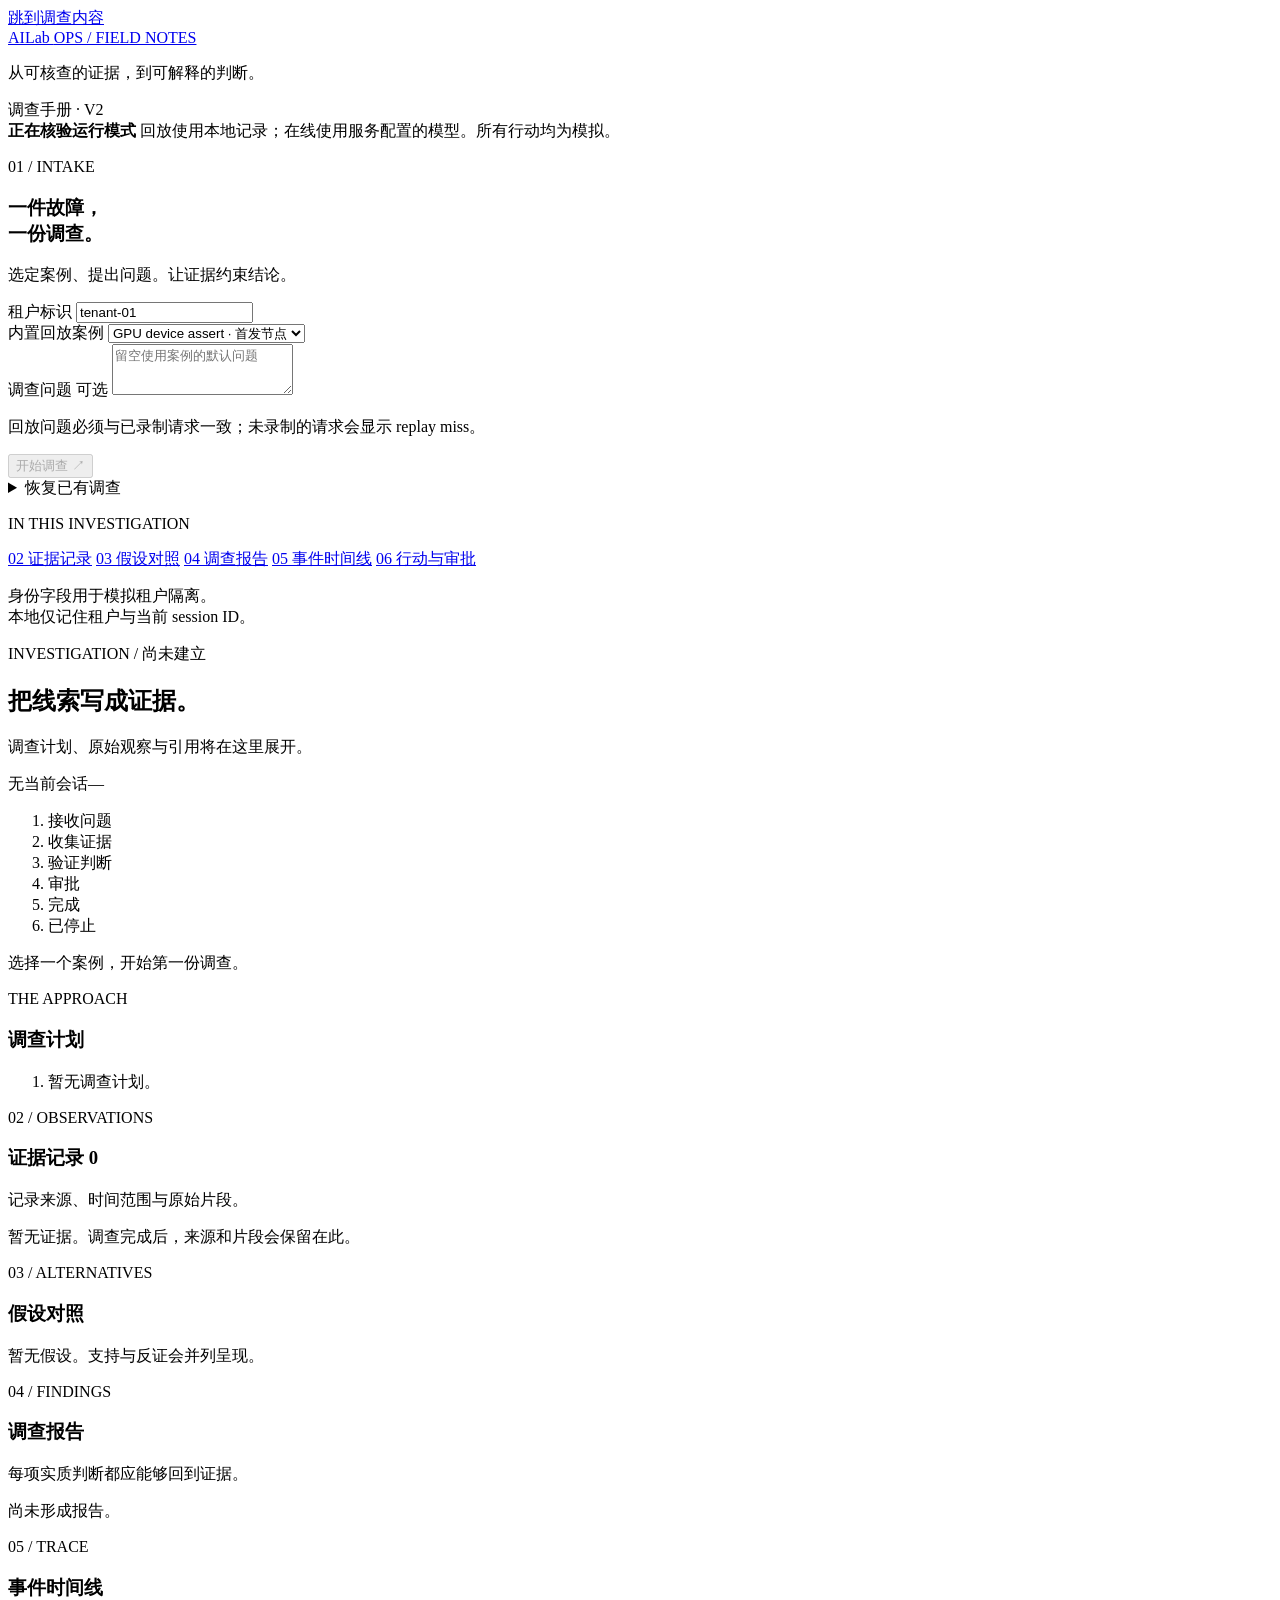
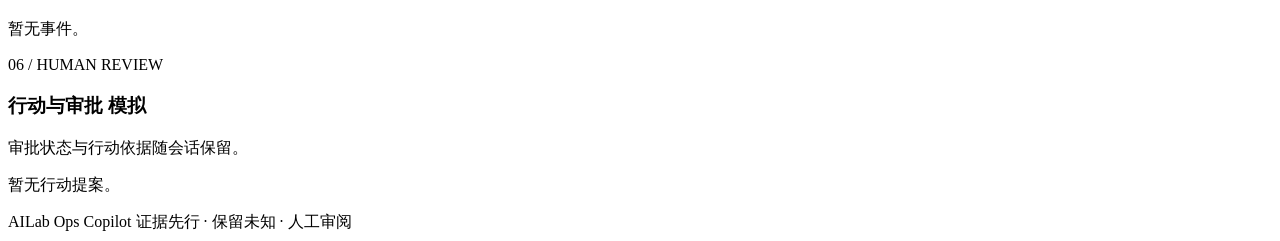
==== src/ailab_ops/serving/static/v2/index.html @ c925ca3b "feat: add the v2 investigation workspace" ====
<!doctype html>
<html lang="zh-CN">
<head>
  <meta charset="utf-8">
  <meta name="viewport" content="width=device-width, initial-scale=1">
  <meta name="color-scheme" content="light">
  <title>调查工作台 · AILab Ops</title>
  <link rel="stylesheet" href="/static/v2/app.css">
  <script src="/static/v2/app.js" defer></script>
</head>
<body>
  <a class="skip-link" href="#investigation">跳到调查内容</a>
  <header class="masthead">
    <a class="wordmark" href="/">AILab <span>OPS / FIELD NOTES</span></a>
    <p>从可核查的证据，到可解释的判断。</p>
    <span class="edition">调查手册 · V2</span>
  </header>
  <div id="mode-banner" class="mode-banner" role="status" aria-live="polite" data-mode="unknown">
    <strong id="mode-label">正在核验运行模式</strong>
    <span id="mode-copy">回放使用本地记录；在线使用服务配置的模型。所有行动均为模拟。</span>
  </div>
  <main class="workspace">
    <aside class="intake-column" aria-label="调查入口与目录">
      <section id="intake">
        <p class="eyebrow">01 / INTAKE</p>
        <h1>一件故障，<br>一份调查。</h1>
        <p class="lede">选定案例、提出问题。让证据约束结论。</p>
        <form id="intake-form">
          <label for="tenant-id">租户标识</label>
          <input id="tenant-id" name="tenant_id" value="tenant-01" required maxlength="100" autocomplete="off">
          <div id="replay-case-field">
            <label for="case-select">内置回放案例</label>
            <select id="case-select" name="case_id">
              <option value="case-gpu-assert">GPU device assert · 首发节点</option>
              <option value="case-collective-timeout">Collective timeout · 通信超时</option>
              <option value="case-insufficient-evidence">证据不足 · 保留未知</option>
            </select>
          </div>
          <div id="online-case-field" hidden>
            <label for="case-input">案例 / 作业标识</label>
            <input id="case-input" maxlength="200" autocomplete="off" placeholder="由服务端校验的标识">
            <p class="field-note">可用对象由当前服务配置决定。</p>
          </div>
          <label for="question">调查问题 <span class="optional">可选</span></label>
          <textarea id="question" name="question" rows="3" maxlength="4000" placeholder="留空使用案例的默认问题"></textarea>
          <p id="question-note" class="field-note">回放问题必须与已录制请求一致；未录制的请求会显示 replay miss。</p>
          <button id="start-button" class="primary" type="submit" disabled>开始调查 <span aria-hidden="true">↗</span></button>
        </form>
        <details class="restore">
          <summary>恢复已有调查</summary>
          <form id="restore-form">
            <label for="session-id">Session ID</label>
            <input id="session-id" maxlength="200" required autocomplete="off" placeholder="粘贴当前租户的 session ID">
            <button type="submit">打开调查</button>
          </form>
          <p class="field-note">会话保存在服务进程中；服务重启后可能失效。</p>
        </details>
      </section>
      <nav class="contents" aria-label="调查目录">
        <p class="eyebrow">IN THIS INVESTIGATION</p>
        <a href="#evidence-board"><span>02</span> 证据记录</a>
        <a href="#hypotheses"><span>03</span> 假设对照</a>
        <a href="#cited-report"><span>04</span> 调查报告</a>
        <a href="#timeline"><span>05</span> 事件时间线</a>
        <a href="#action-panel"><span>06</span> 行动与审批</a>
      </nav>
      <p class="margin-note">身份字段用于模拟租户隔离。<br>本地仅记住租户与当前 session ID。</p>
    </aside>
    <article id="investigation" class="casebook" aria-labelledby="investigation-title">
      <header class="investigation-header">
        <p class="eyebrow">INVESTIGATION / <span id="case-reference">尚未建立</span></p>
        <h2 id="investigation-title">把线索写成证据。</h2>
        <p id="investigation-question" class="lede">调查计划、原始观察与引用将在这里展开。</p>
        <div class="session-meta"><span id="session-reference">无当前会话</span><span id="budget-summary">—</span></div>
      </header>
      <ol id="phase-rail" class="phase-rail" aria-label="调查阶段">
        <li data-phase="intake">接收问题</li><li data-phase="investigating">收集证据</li>
        <li data-phase="validating">验证判断</li><li data-phase="awaiting_approval">审批</li>
        <li data-phase="completed">完成</li><li data-phase="stopped">已停止</li>
      </ol>
      <div id="workspace-status" class="workspace-status" role="status" aria-live="polite" data-state="empty">选择一个案例，开始第一份调查。</div>
      <section class="chapter" aria-labelledby="plan-title">
        <div class="chapter-heading"><p class="eyebrow">THE APPROACH</p><h3 id="plan-title">调查计划</h3></div>
        <ol id="plan-list" class="plan-list"><li class="empty">暂无调查计划。</li></ol>
      </section>
      <section id="evidence-board" class="chapter" aria-labelledby="evidence-title">
        <div class="chapter-heading"><p class="eyebrow">02 / OBSERVATIONS</p><h3 id="evidence-title">证据记录 <span id="evidence-count" class="count">0</span></h3><p>记录来源、时间范围与原始片段。</p></div>
        <div id="evidence-list" class="evidence-list"><p class="empty">暂无证据。调查完成后，来源和片段会保留在此。</p></div>
      </section>
      <section id="hypotheses" class="chapter" aria-labelledby="hypotheses-title">
        <div class="chapter-heading"><p class="eyebrow">03 / ALTERNATIVES</p><h3 id="hypotheses-title">假设对照</h3></div>
        <div id="hypothesis-list"><p class="empty">暂无假设。支持与反证会并列呈现。</p></div>
      </section>
      <section id="cited-report" class="chapter report-chapter" aria-labelledby="report-title">
        <div class="chapter-heading"><p class="eyebrow">04 / FINDINGS</p><h3 id="report-title">调查报告</h3><p>每项实质判断都应能够回到证据。</p></div>
        <div id="report-content"><p class="empty">尚未形成报告。</p></div>
      </section>
      <section id="timeline" class="chapter" aria-labelledby="timeline-title">
        <div class="chapter-heading"><p class="eyebrow">05 / TRACE</p><h3 id="timeline-title">事件时间线</h3><p id="timeline-summary">暂无事件。</p></div>
        <ol id="timeline-list" class="timeline-list"></ol>
      </section>
      <section id="action-panel" class="chapter" aria-labelledby="action-title">
        <div class="chapter-heading"><p class="eyebrow">06 / HUMAN REVIEW</p><h3 id="action-title">行动与审批 <span class="badge">模拟</span></h3><p>审批状态与行动依据随会话保留。</p></div>
        <div id="approval-list"><p class="empty">暂无行动提案。</p></div>
        <div id="action-controls"></div>
      </section>
      <footer class="casebook-footer">AILab Ops Copilot <span>证据先行 · 保留未知 · 人工审阅</span></footer>
    </article>
  </main>
  <noscript>调查工作台需要启用 JavaScript。API 可通过 /docs 查看。</noscript>
</body>
</html>
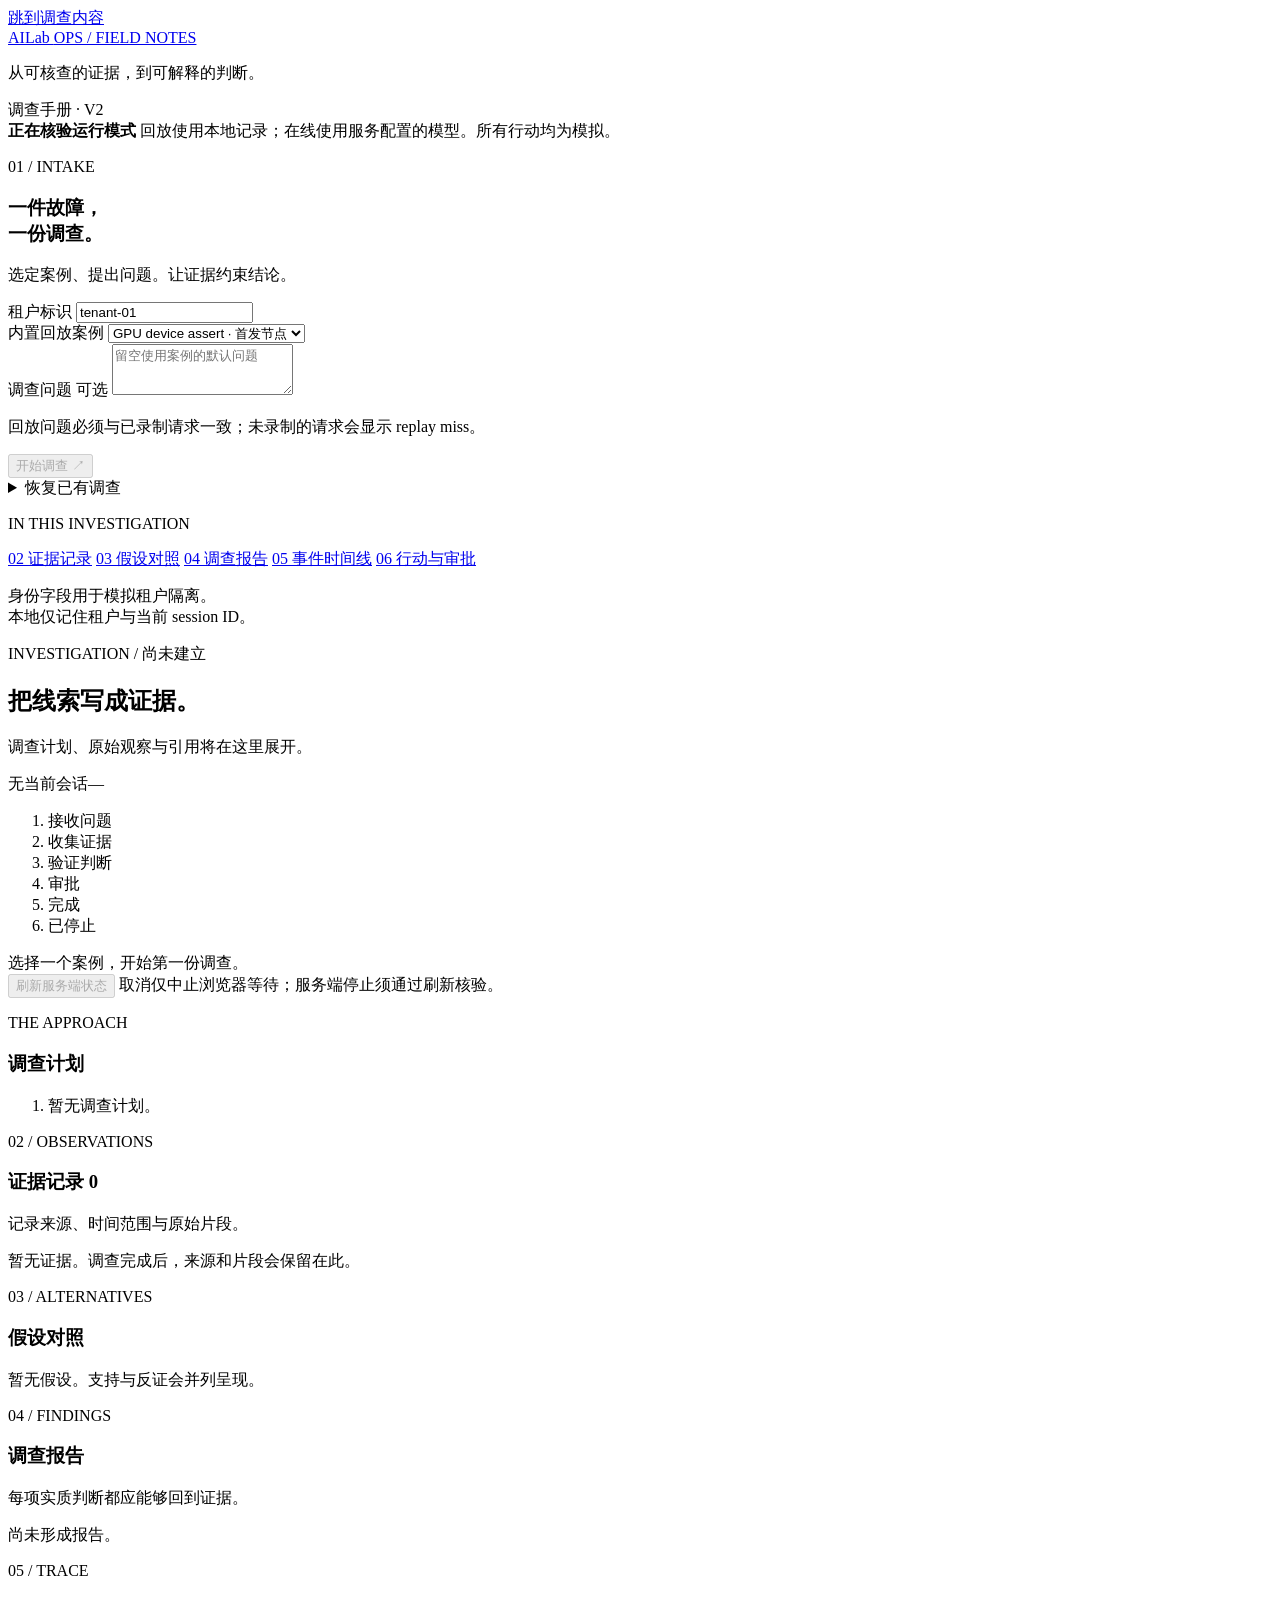
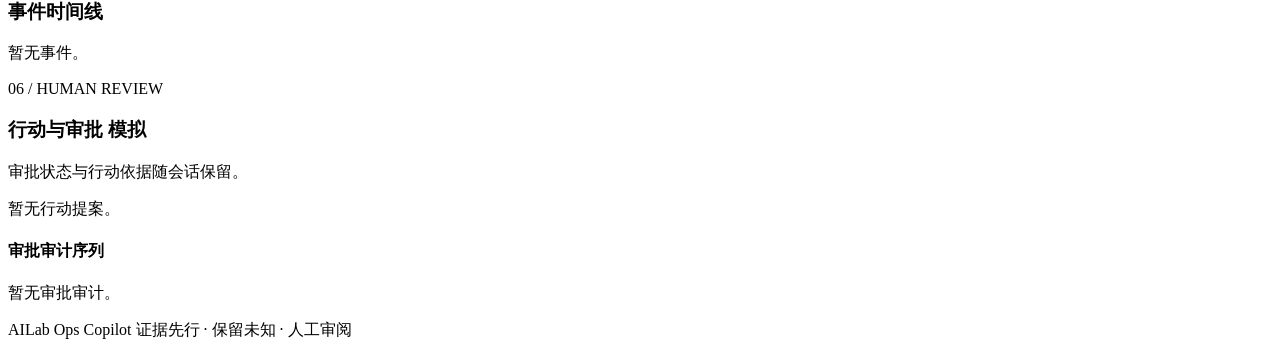
==== commit 582506ce: "feat: add investigation and approval UI flows" ====
--- a/src/ailab_ops/serving/static/v2/index.html
+++ b/src/ailab_ops/serving/static/v2/index.html
@@ -51,7 +51,7 @@
           <form id="restore-form">
             <label for="session-id">Session ID</label>
             <input id="session-id" maxlength="200" required autocomplete="off" placeholder="粘贴当前租户的 session ID">
-            <button type="submit">打开调查</button>
+            <button id="restore-button" type="submit">打开调查</button>
           </form>
           <p class="field-note">会话保存在服务进程中；服务重启后可能失效。</p>
         </details>
@@ -79,6 +79,11 @@
         <li data-phase="completed">完成</li><li data-phase="stopped">已停止</li>
       </ol>
       <div id="workspace-status" class="workspace-status" role="status" aria-live="polite" data-state="empty">选择一个案例，开始第一份调查。</div>
+      <div class="session-controls" aria-label="调查操作">
+        <button id="refresh-button" type="button" disabled>刷新服务端状态</button>
+        <button id="cancel-button" type="button" hidden>取消本次等待</button>
+        <span class="field-note">取消仅中止浏览器等待；服务端停止须通过刷新核验。</span>
+      </div>
       <section class="chapter" aria-labelledby="plan-title">
         <div class="chapter-heading"><p class="eyebrow">THE APPROACH</p><h3 id="plan-title">调查计划</h3></div>
         <ol id="plan-list" class="plan-list"><li class="empty">暂无调查计划。</li></ol>
@@ -102,7 +107,31 @@
       <section id="action-panel" class="chapter" aria-labelledby="action-title">
         <div class="chapter-heading"><p class="eyebrow">06 / HUMAN REVIEW</p><h3 id="action-title">行动与审批 <span class="badge">模拟</span></h3><p>审批状态与行动依据随会话保留。</p></div>
         <div id="approval-list"><p class="empty">暂无行动提案。</p></div>
-        <div id="action-controls"></div>
+        <div id="action-controls" hidden>
+          <label for="action-actor">审阅 / 执行人</label>
+          <input id="action-actor" maxlength="100" autocomplete="off" placeholder="明确填写操作者标识">
+          <p class="field-note">先审阅并批准，再单独确认模拟执行。拒绝必须说明原因。</p>
+          <form id="proposal-form" hidden>
+            <fieldset id="proposal-fields">
+              <legend>提出模拟行动</legend>
+              <p class="field-note">仅在已完成且有引用的报告上提出行动。可用工具与参数由服务端策略校验。</p>
+              <label for="proposal-tool">工具名称</label>
+              <input id="proposal-tool" maxlength="200" required placeholder="例如 annotate_incident">
+              <label for="proposal-arguments">参数（JSON 对象）</label>
+              <textarea id="proposal-arguments" required placeholder='{"case_id":"case-gpu-assert","note":"审阅结论"}'></textarea>
+              <label for="proposal-evidence">引用证据 ID（逗号分隔）</label>
+              <input id="proposal-evidence" required placeholder="从上方证据记录复制 ID">
+              <label for="proposal-reason">行动理由</label>
+              <textarea id="proposal-reason" required></textarea>
+              <label for="proposal-risk">风险</label>
+              <textarea id="proposal-risk" required></textarea>
+              <label for="proposal-rollback">回滚方案</label>
+              <textarea id="proposal-rollback" required></textarea>
+              <button id="proposal-button" type="submit">提交审批提案</button>
+            </fieldset>
+          </form>
+        </div>
+        <div class="approval-audit"><h4>审批审计序列</h4><ol id="approval-audit" class="timeline-list"></ol><p id="audit-note" class="field-note">暂无审批审计。</p></div>
       </section>
       <footer class="casebook-footer">AILab Ops Copilot <span>证据先行 · 保留未知 · 人工审阅</span></footer>
     </article>
